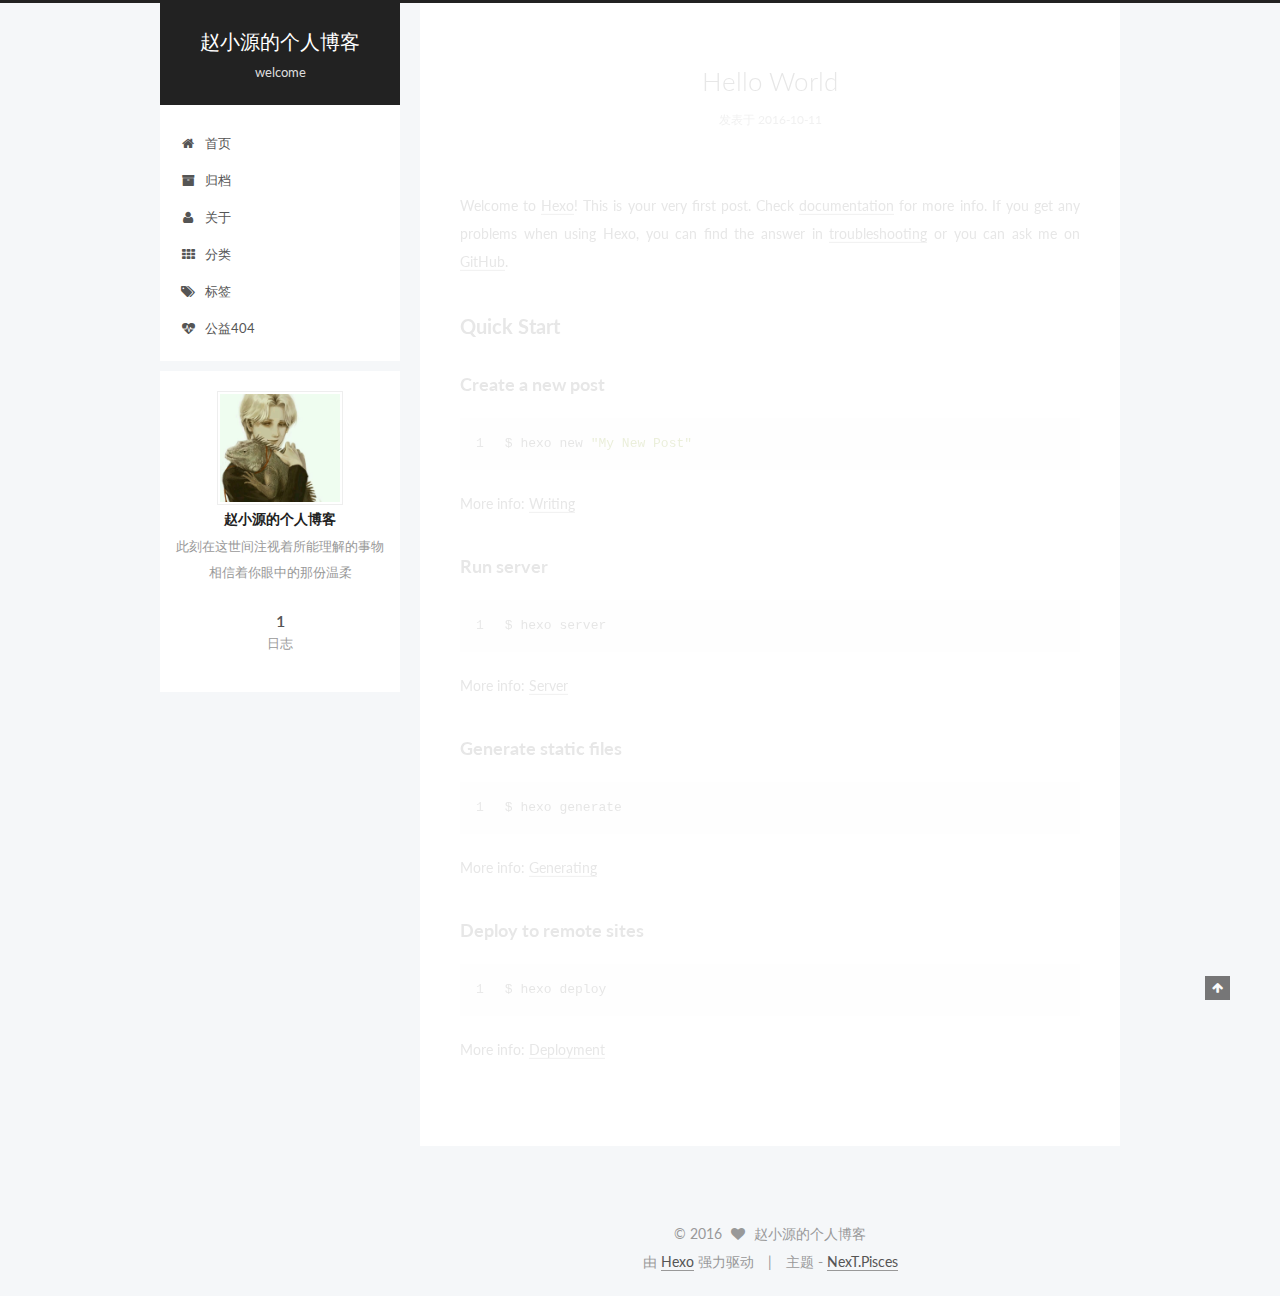
==== index.html @ 49c82059 "Site updated: 2016-10-12 15:43:32" ====
<!doctype html>



  


<html class="theme-next pisces use-motion">
<head>
  <meta charset="UTF-8"/>
<meta http-equiv="X-UA-Compatible" content="IE=edge,chrome=1" />
<meta name="viewport" content="width=device-width, initial-scale=1, maximum-scale=1"/>



<meta http-equiv="Cache-Control" content="no-transform" />
<meta http-equiv="Cache-Control" content="no-siteapp" />












  
  
  <link href="/vendors/fancybox/source/jquery.fancybox.css?v=2.1.5" rel="stylesheet" type="text/css" />




  
  
  
  

  
    
    
  

  

  

  

  

  
    
    
    <link href="//fonts.googleapis.com/css?family=Lato:300,300italic,400,400italic,700,700italic&subset=latin,latin-ext" rel="stylesheet" type="text/css">
  






<link href="/vendors/font-awesome/css/font-awesome.min.css?v=4.4.0" rel="stylesheet" type="text/css" />

<link href="/css/main.css?v=5.0.2" rel="stylesheet" type="text/css" />


  <meta name="keywords" content="Hexo, NexT" />








  <link rel="shortcut icon" type="image/x-icon" href="/favicon.ico?v=5.0.2" />






<meta name="description" content="此刻在这世间注视着所能理解的事物 相信着你眼中的那份温柔">
<meta property="og:type" content="website">
<meta property="og:title" content="赵小源的个人博客">
<meta property="og:url" content="http://yoursite.com/index.html">
<meta property="og:site_name" content="赵小源的个人博客">
<meta property="og:description" content="此刻在这世间注视着所能理解的事物 相信着你眼中的那份温柔">
<meta name="twitter:card" content="summary">
<meta name="twitter:title" content="赵小源的个人博客">
<meta name="twitter:description" content="此刻在这世间注视着所能理解的事物 相信着你眼中的那份温柔">



<script type="text/javascript" id="hexo.configuration">
  var NexT = window.NexT || {};
  var CONFIG = {
    scheme: 'Pisces',
    sidebar: {"position":"left","display":"post"},
    fancybox: true,
    motion: true,
    duoshuo: {
      userId: '0',
      author: '赵小源的个人博客'
    }
  };
</script>




  <link rel="canonical" href="http://yoursite.com/"/>


  <title> 赵小源的个人博客 </title>
</head>

<body itemscope itemtype="//schema.org/WebPage" lang="zh-Hans">

  










  
  
    
  

  <div class="container one-collumn sidebar-position-left 
   page-home 
 ">
    <div class="headband"></div>

    <header id="header" class="header" itemscope itemtype="//schema.org/WPHeader">
      <div class="header-inner"><div class="site-meta ">
  

  <div class="custom-logo-site-title">
    <a href="/"  class="brand" rel="start">
      <span class="logo-line-before"><i></i></span>
      <span class="site-title">赵小源的个人博客</span>
      <span class="logo-line-after"><i></i></span>
    </a>
  </div>
  <p class="site-subtitle">welcome</p>
</div>

<div class="site-nav-toggle">
  <button>
    <span class="btn-bar"></span>
    <span class="btn-bar"></span>
    <span class="btn-bar"></span>
  </button>
</div>

<nav class="site-nav">
  

  
    <ul id="menu" class="menu">
      
        
        <li class="menu-item menu-item-home">
          <a href="/" rel="section">
            
              <i class="menu-item-icon fa fa-fw fa-home"></i> <br />
            
            首页
          </a>
        </li>
      
        
        <li class="menu-item menu-item-archives">
          <a href="/archives" rel="section">
            
              <i class="menu-item-icon fa fa-fw fa-archive"></i> <br />
            
            归档
          </a>
        </li>
      
        
        <li class="menu-item menu-item-about">
          <a href="/about" rel="section">
            
              <i class="menu-item-icon fa fa-fw fa-user"></i> <br />
            
            关于
          </a>
        </li>
      
        
        <li class="menu-item menu-item-categories">
          <a href="/categories" rel="section">
            
              <i class="menu-item-icon fa fa-fw fa-th"></i> <br />
            
            分类
          </a>
        </li>
      
        
        <li class="menu-item menu-item-tags">
          <a href="/tags" rel="section">
            
              <i class="menu-item-icon fa fa-fw fa-tags"></i> <br />
            
            标签
          </a>
        </li>
      
        
        <li class="menu-item menu-item-commonweal">
          <a href="/404.html" rel="section">
            
              <i class="menu-item-icon fa fa-fw fa-heartbeat"></i> <br />
            
            公益404
          </a>
        </li>
      

      
    </ul>
  

  
</nav>

 </div>
    </header>

    <main id="main" class="main">
      <div class="main-inner">
        <div class="content-wrap">
          <div id="content" class="content">
            
  <section id="posts" class="posts-expand">
    
      

  
  

  
  
  

  <article class="post post-type-normal " itemscope itemtype="//schema.org/Article">

    
      <header class="post-header">

        
        
          <h1 class="post-title" itemprop="name headline">
            
            
              
                
                <a class="post-title-link" href="/2016/10/11/hello-world/" itemprop="url">
                  Hello World
                </a>
              
            
          </h1>
        

        <div class="post-meta">
          <span class="post-time">
            <span class="post-meta-item-icon">
              <i class="fa fa-calendar-o"></i>
            </span>
            <span class="post-meta-item-text">发表于</span>
            <time itemprop="dateCreated" datetime="2016-10-11T18:21:37+08:00" content="2016-10-11">
              2016-10-11
            </time>
          </span>

          

          
            
          

          

          
          

          
        </div>
      </header>
    


    <div class="post-body" itemprop="articleBody">

      
      

      
        
          
            <p>Welcome to <a href="https://hexo.io/" target="_blank" rel="external">Hexo</a>! This is your very first post. Check <a href="https://hexo.io/docs/" target="_blank" rel="external">documentation</a> for more info. If you get any problems when using Hexo, you can find the answer in <a href="https://hexo.io/docs/troubleshooting.html" target="_blank" rel="external">troubleshooting</a> or you can ask me on <a href="https://github.com/hexojs/hexo/issues" target="_blank" rel="external">GitHub</a>.</p>
<h2 id="Quick-Start"><a href="#Quick-Start" class="headerlink" title="Quick Start"></a>Quick Start</h2><h3 id="Create-a-new-post"><a href="#Create-a-new-post" class="headerlink" title="Create a new post"></a>Create a new post</h3><figure class="highlight bash"><table><tr><td class="gutter"><pre><div class="line">1</div></pre></td><td class="code"><pre><div class="line">$ hexo new <span class="string">"My New Post"</span></div></pre></td></tr></table></figure>
<p>More info: <a href="https://hexo.io/docs/writing.html" target="_blank" rel="external">Writing</a></p>
<h3 id="Run-server"><a href="#Run-server" class="headerlink" title="Run server"></a>Run server</h3><figure class="highlight bash"><table><tr><td class="gutter"><pre><div class="line">1</div></pre></td><td class="code"><pre><div class="line">$ hexo server</div></pre></td></tr></table></figure>
<p>More info: <a href="https://hexo.io/docs/server.html" target="_blank" rel="external">Server</a></p>
<h3 id="Generate-static-files"><a href="#Generate-static-files" class="headerlink" title="Generate static files"></a>Generate static files</h3><figure class="highlight bash"><table><tr><td class="gutter"><pre><div class="line">1</div></pre></td><td class="code"><pre><div class="line">$ hexo generate</div></pre></td></tr></table></figure>
<p>More info: <a href="https://hexo.io/docs/generating.html" target="_blank" rel="external">Generating</a></p>
<h3 id="Deploy-to-remote-sites"><a href="#Deploy-to-remote-sites" class="headerlink" title="Deploy to remote sites"></a>Deploy to remote sites</h3><figure class="highlight bash"><table><tr><td class="gutter"><pre><div class="line">1</div></pre></td><td class="code"><pre><div class="line">$ hexo deploy</div></pre></td></tr></table></figure>
<p>More info: <a href="https://hexo.io/docs/deployment.html" target="_blank" rel="external">Deployment</a></p>

          
        
      
    </div>

    <div>
      
    </div>

    <div>
      
    </div>

    <footer class="post-footer">
      

      

      
      
        <div class="post-eof"></div>
      
    </footer>
  </article>


    
  </section>

  


          </div>
          


          

        </div>
        
          
  
  <div class="sidebar-toggle">
    <div class="sidebar-toggle-line-wrap">
      <span class="sidebar-toggle-line sidebar-toggle-line-first"></span>
      <span class="sidebar-toggle-line sidebar-toggle-line-middle"></span>
      <span class="sidebar-toggle-line sidebar-toggle-line-last"></span>
    </div>
  </div>

  <aside id="sidebar" class="sidebar">
    <div class="sidebar-inner">

      

      

      <section class="site-overview sidebar-panel  sidebar-panel-active ">
        <div class="site-author motion-element" itemprop="author" itemscope itemtype="//schema.org/Person">
          <img class="site-author-image" itemprop="image"
               src="/images/avatar.png"
               alt="赵小源的个人博客" />
          <p class="site-author-name" itemprop="name">赵小源的个人博客</p>
          <p class="site-description motion-element" itemprop="description">此刻在这世间注视着所能理解的事物 相信着你眼中的那份温柔</p>
        </div>
        <nav class="site-state motion-element">
          <div class="site-state-item site-state-posts">
            <a href="/archives">
              <span class="site-state-item-count">1</span>
              <span class="site-state-item-name">日志</span>
            </a>
          </div>

          

          

        </nav>

        

        <div class="links-of-author motion-element">
          
        </div>

        
        

        
        

      </section>

      

    </div>
  </aside>


        
      </div>
    </main>

    <footer id="footer" class="footer">
      <div class="footer-inner">
        <div class="copyright" >
  
  &copy; 
  <span itemprop="copyrightYear">2016</span>
  <span class="with-love">
    <i class="fa fa-heart"></i>
  </span>
  <span class="author" itemprop="copyrightHolder">赵小源的个人博客</span>
</div>

<div class="powered-by">
  由 <a class="theme-link" href="https://hexo.io">Hexo</a> 强力驱动
</div>

<div class="theme-info">
  主题 -
  <a class="theme-link" href="https://github.com/iissnan/hexo-theme-next">
    NexT.Pisces
  </a>
</div>

        

        
      </div>
    </footer>

    <div class="back-to-top">
      <i class="fa fa-arrow-up"></i>
    </div>
  </div>

  

<script type="text/javascript">
  if (Object.prototype.toString.call(window.Promise) !== '[object Function]') {
    window.Promise = null;
  }
</script>









  



  
  <script type="text/javascript" src="/vendors/jquery/index.js?v=2.1.3"></script>

  
  <script type="text/javascript" src="/vendors/fastclick/lib/fastclick.min.js?v=1.0.6"></script>

  
  <script type="text/javascript" src="/vendors/jquery_lazyload/jquery.lazyload.js?v=1.9.7"></script>

  
  <script type="text/javascript" src="/vendors/velocity/velocity.min.js?v=1.2.1"></script>

  
  <script type="text/javascript" src="/vendors/velocity/velocity.ui.min.js?v=1.2.1"></script>

  
  <script type="text/javascript" src="/vendors/fancybox/source/jquery.fancybox.pack.js?v=2.1.5"></script>


  


  <script type="text/javascript" src="/js/src/utils.js?v=5.0.2"></script>

  <script type="text/javascript" src="/js/src/motion.js?v=5.0.2"></script>



  
  


  <script type="text/javascript" src="/js/src/affix.js?v=5.0.2"></script>

  <script type="text/javascript" src="/js/src/schemes/pisces.js?v=5.0.2"></script>



  

  


  <script type="text/javascript" src="/js/src/bootstrap.js?v=5.0.2"></script>



  



  




  
  

  

  

  

</body>
</html>
---- css/main.css ----
/* normalize.css v3.0.2 | MIT License | git.io/normalize */
html {
  font-family: sans-serif; /* 1 */
  -ms-text-size-adjust: 100%; /* 2 */
  -webkit-text-size-adjust: 100%; /* 2 */
}
body {
  margin: 0;
}
article,
aside,
details,
figcaption,
figure,
footer,
header,
hgroup,
main,
menu,
nav,
section,
summary {
  display: block;
}
audio,
canvas,
progress,
video {
  display: inline-block; /* 1 */
  vertical-align: baseline; /* 2 */
}
audio:not([controls]) {
  display: none;
  height: 0;
}
[hidden],
template {
  display: none;
}
a {
  background-color: transparent;
}
a:active,
a:hover {
  outline: 0;
}
abbr[title] {
  border-bottom: 1px dotted;
}
b,
strong {
  font-weight: bold;
}
dfn {
  font-style: italic;
}
h1 {
  font-size: 2em;
  margin: 0.67em 0;
}
mark {
  background: #ff0;
  color: #000;
}
small {
  font-size: 80%;
}
sub,
sup {
  font-size: 75%;
  line-height: 0;
  position: relative;
  vertical-align: baseline;
}
sup {
  top: -0.5em;
}
sub {
  bottom: -0.25em;
}
img {
  border: 0;
}
svg:not(:root) {
  overflow: hidden;
}
figure {
  margin: 1em 40px;
}
hr {
  -moz-box-sizing: content-box;
  box-sizing: content-box;
  height: 0;
}
pre {
  overflow: auto;
}
code,
kbd,
pre,
samp {
  font-family: monospace, monospace;
  font-size: 1em;
}
button,
input,
optgroup,
select,
textarea {
  color: inherit; /* 1 */
  font: inherit; /* 2 */
  margin: 0; /* 3 */
}
button {
  overflow: visible;
}
button,
select {
  text-transform: none;
}
button,
html input[type="button"],
input[type="reset"],
input[type="submit"] {
  -webkit-appearance: button; /* 2 */
  cursor: pointer; /* 3 */
}
button[disabled],
html input[disabled] {
  cursor: default;
}
button::-moz-focus-inner,
input::-moz-focus-inner {
  border: 0;
  padding: 0;
}
input {
  line-height: normal;
}
input[type="checkbox"],
input[type="radio"] {
  box-sizing: border-box; /* 1 */
  padding: 0; /* 2 */
}
input[type="number"]::-webkit-inner-spin-button,
input[type="number"]::-webkit-outer-spin-button {
  height: auto;
}
input[type="search"] {
  -webkit-appearance: textfield; /* 1 */
  -moz-box-sizing: content-box;
  -webkit-box-sizing: content-box; /* 2 */
  box-sizing: content-box;
}
input[type="search"]::-webkit-search-cancel-button,
input[type="search"]::-webkit-search-decoration {
  -webkit-appearance: none;
}
fieldset {
  border: 1px solid #c0c0c0;
  margin: 0 2px;
  padding: 0.35em 0.625em 0.75em;
}
legend {
  border: 0; /* 1 */
  padding: 0; /* 2 */
}
textarea {
  overflow: auto;
}
optgroup {
  font-weight: bold;
}
table {
  border-collapse: collapse;
  border-spacing: 0;
}
td,
th {
  padding: 0;
}
::selection {
  background: #262a30;
  color: #fff;
}
body {
  position: relative;
  font-family: 'Lato', "PingFang SC", "Microsoft YaHei", sans-serif;
  font-size: 14px;
  line-height: 2;
  color: #555;
  background: #fff;
}
@media (max-width: 767px) {
  body {
    padding-right: 0 !important;
  }
}
@media (min-width: 768px) and (max-width: 991px) {
  body {
    padding-right: 0 !important;
  }
}
@media (min-width: 1600px) {
  body {
    font-size: 16px;
  }
}
h1,
h2,
h3,
h4,
h5,
h6 {
  margin: 0;
  padding: 0;
  font-weight: bold;
  line-height: 1.5;
  font-family: 'Lato', "PingFang SC", "Microsoft YaHei", sans-serif;
}
h2,
h3,
h4,
h5,
h6 {
  margin: 20px 0 15px;
}
h1 {
  font-size: 22px;
}
@media (max-width: 767px) {
  h1 {
    font-size: 18px;
  }
}
h2 {
  font-size: 20px;
}
@media (max-width: 767px) {
  h2 {
    font-size: 16px;
  }
}
h3 {
  font-size: 18px;
}
@media (max-width: 767px) {
  h3 {
    font-size: 14px;
  }
}
h4 {
  font-size: 16px;
}
@media (max-width: 767px) {
  h4 {
    font-size: 12px;
  }
}
h5 {
  font-size: 14px;
}
@media (max-width: 767px) {
  h5 {
    font-size: 10px;
  }
}
h6 {
  font-size: 12px;
}
@media (max-width: 767px) {
  h6 {
    font-size: 8px;
  }
}
p {
  margin: 0 0 25px 0;
}
a {
  color: #555;
  text-decoration: none;
  border-bottom: 1px solid #999;
  word-wrap: break-word;
}
a:hover {
  color: #222;
  border-bottom-color: #222;
}
ul {
  list-style: none;
}
blockquote {
  margin: 0;
  padding: 0;
}
img {
  display: block;
  margin: auto;
  max-width: 100%;
  height: auto;
}
hr {
  margin: 40px 0;
  height: 3px;
  border: none;
  background-color: #ddd;
  background-image: repeating-linear-gradient(-45deg, #fff, #fff 4px, transparent 4px, transparent 8px);
}
blockquote {
  padding: 0 15px;
  color: #666;
  border-left: 4px solid #ddd;
}
blockquote cite::before {
  content: "-";
  padding: 0 5px;
}
dt {
  font-weight: 700;
}
dd {
  margin: 0;
  padding: 0;
}
.text-left {
  text-align: left;
}
.text-center {
  text-align: center;
}
.text-right {
  text-align: right;
}
.text-justify {
  text-align: justify;
}
.text-nowrap {
  white-space: nowrap;
}
.text-lowercase {
  text-transform: lowercase;
}
.text-uppercase {
  text-transform: uppercase;
}
.text-capitalize {
  text-transform: capitalize;
}
.center-block {
  display: block;
  margin-left: auto;
  margin-right: auto;
}
.clearfix:before,
.clearfix:after {
  content: " ";
  display: table;
}
.clearfix:after {
  clear: both;
}
.pullquote {
  width: 45%;
}
.pullquote.left {
  float: left;
  margin-left: 5px;
  margin-right: 10px;
}
.pullquote.right {
  float: right;
  margin-left: 10px;
  margin-right: 5px;
}
.affix.affix.affix {
  position: fixed;
}
.translation {
  margin-top: -20px;
  font-size: 14px;
  color: #999;
}
.scrollbar-measure {
  width: 100px;
  height: 100px;
  overflow: scroll;
  position: absolute;
  top: -9999px;
}
.use-motion .motion-element {
  opacity: 0;
}
#local-search-input {
  padding: 3px;
  border: none;
  text-indent: 14px;
  border-radius: 0;
  width: 140px;
  outline: none;
  border-bottom: 1px solid #999;
  background: inherit;
  opacity: 0.5;
}
#local-search-input:focus {
  opacity: 1;
}
.search-icon {
  position: absolute;
  top: 9px;
}
table {
  margin: 20px 0;
  width: 100%;
  border-collapse: collapse;
  border-spacing: 0;
  border: 1px solid #ddd;
  font-size: 14px;
  table-layout: fixed;
  word-wrap: break-all;
}
table>tbody>tr:nth-of-type(odd) {
  background-color: #f9f9f9;
}
table>tbody>tr:hover {
  background-color: #f5f5f5;
}
caption,
th,
td {
  padding: 8px;
  text-align: left;
  vertical-align: middle;
  font-weight: normal;
}
th,
td {
  border-bottom: 3px solid #ddd;
  border-right: 1px solid #eee;
}
th {
  padding-bottom: 10px;
  font-weight: 700;
}
td {
  border-bottom-width: 1px;
}
html,
body {
  height: 100%;
}
.container {
  position: relative;
  min-height: 100%;
}
.header-inner {
  margin: 0 auto;
  padding: 100px 0 70px;
  width: 700px;
}
@media (min-width: 1600px) {
  .container .header-inner {
    width: 900px;
  }
}
.main {
  padding-bottom: 150px;
}
.main-inner {
  margin: 0 auto;
  width: 700px;
}
@media (min-width: 1600px) {
  .container .main-inner {
    width: 900px;
  }
}
.footer {
  position: absolute;
  left: 0;
  bottom: 0;
  width: 100%;
  min-height: 50px;
}
.footer-inner {
  box-sizing: border-box;
  margin: 20px auto;
  width: 700px;
}
@media (min-width: 1600px) {
  .container .footer-inner {
    width: 900px;
  }
}
pre,
.highlight {
  overflow: auto;
  margin: 20px 0;
  padding: 15px;
  font-size: 13px;
  color: #4d4d4c;
  background: #f7f7f7;
  line-height: 1.6;
}
pre,
code {
  font-family: consolas, Menlo, "PingFang SC", "Microsoft YaHei", monospace;
}
code {
  padding: 2px 4px;
  word-wrap: break-all;
  color: #4d4d4c;
  background: #f7f7f7;
  border-radius: 3px;
  font-size: 13px;
}
pre code {
  padding: 0;
  color: #4d4d4c;
  background: none;
  text-shadow: none;
}
.highlight pre {
  border: none;
  margin: 0;
  padding: 1px;
}
.highlight table {
  margin: 0;
  width: auto;
  border: none;
}
.highlight td {
  border: none;
  padding: 0;
}
.highlight figcaption {
  font-size: 1em;
  color: #4d4d4c;
  line-height: 1em;
  margin-bottom: 1em;
}
.highlight figcaption:before,
.highlight figcaption:after {
  content: " ";
  display: table;
}
.highlight figcaption:after {
  clear: both;
}
.highlight figcaption a {
  float: right;
  color: #4d4d4c;
}
.highlight figcaption a:hover {
  border-bottom-color: #4d4d4c;
}
.highlight .gutter pre {
  color: #666;
  text-align: right;
  padding-right: 20px;
}
.highlight .line {
  height: 20px;
}
.gist table {
  width: auto;
}
.gist table td {
  border: none;
}
pre .deletion {
  background: #fdd;
}
pre .addition {
  background: #dfd;
}
pre .meta {
  color: #8959a8;
}
pre .comment {
  color: #8e908c;
}
pre .variable,
pre .attribute,
pre .tag,
pre .regexp,
pre .ruby .constant,
pre .xml .tag .title,
pre .xml .pi,
pre .xml .doctype,
pre .html .doctype,
pre .css .id,
pre .css .class,
pre .css .pseudo {
  color: #c82829;
}
pre .number,
pre .preprocessor,
pre .built_in,
pre .literal,
pre .params,
pre .constant,
pre .command {
  color: #f5871f;
}
pre .ruby .class .title,
pre .css .rules .attribute,
pre .string,
pre .value,
pre .inheritance,
pre .header,
pre .ruby .symbol,
pre .xml .cdata,
pre .special,
pre .number,
pre .formula {
  color: #718c00;
}
pre .title,
pre .css .hexcolor {
  color: #3e999f;
}
pre .function,
pre .python .decorator,
pre .python .title,
pre .ruby .function .title,
pre .ruby .title .keyword,
pre .perl .sub,
pre .javascript .title,
pre .coffeescript .title {
  color: #4271ae;
}
pre .keyword,
pre .javascript .function {
  color: #8959a8;
}
.full-image.full-image.full-image {
  border: none;
  max-width: 100%;
  width: auto;
  margin: 20px auto;
}
@media (min-width: 992px) {
  .full-image.full-image.full-image {
    max-width: none;
    width: 126%;
    margin: 0 -13%;
  }
}
.blockquote-center,
.page-home .post-type-quote blockquote,
.page-post-detail .post-type-quote blockquote {
  position: relative;
  margin: 40px 0;
  padding: 0;
  border-left: none;
  text-align: center;
}
.blockquote-center::before,
.page-home .post-type-quote blockquote::before,
.page-post-detail .post-type-quote blockquote::before,
.blockquote-center::after,
.page-home .post-type-quote blockquote::after,
.page-post-detail .post-type-quote blockquote::after {
  position: absolute;
  content: ' ';
  display: block;
  width: 100%;
  height: 24px;
  opacity: 0.2;
  background-repeat: no-repeat;
  background-position: 0 -6px;
  background-size: 22px 22px;
}
.blockquote-center::before,
.page-home .post-type-quote blockquote::before,
.page-post-detail .post-type-quote blockquote::before {
  top: -20px;
  background-image: url("../images/quote-l.svg");
  border-top: 1px solid #ccc;
}
.blockquote-center::after,
.page-home .post-type-quote blockquote::after,
.page-post-detail .post-type-quote blockquote::after {
  bottom: -20px;
  background-image: url("../images/quote-r.svg");
  border-bottom: 1px solid #ccc;
  background-position: 100% 8px;
}
.blockquote-center p,
.page-home .post-type-quote blockquote p,
.page-post-detail .post-type-quote blockquote p,
.blockquote-center div,
.page-home .post-type-quote blockquote div,
.page-post-detail .post-type-quote blockquote div {
  text-align: center;
}
.post .post-body .group-picture img {
  box-sizing: border-box;
  padding: 0 3px;
  border: none;
}
.post .group-picture-row {
  overflow: hidden;
  margin-top: 6px;
}
.post .group-picture-row:first-child {
  margin-top: 0;
}
.post .group-picture-column {
  float: left;
}
.page-post-detail .post-body .group-picture-column {
  float: none;
  margin-top: 10px;
  width: auto !important;
}
.page-post-detail .post-body .group-picture-column img {
  margin: 0 auto;
}
.page-archive .group-picture-container {
  overflow: hidden;
}
.page-archive .group-picture-row {
  float: left;
}
.page-archive .group-picture-row:first-child {
  margin-top: 6px;
}
.page-archive .group-picture-column {
  max-width: 150px;
  max-height: 150px;
}
.btn {
  display: inline-block;
  padding: 0 20px;
  font-size: 14px;
  color: #fff;
  background: #222;
  border: 2px solid #555;
  text-decoration: none;
  border-radius: 0;
  transition-property: background-color;
  transition-duration: 0.2s;
  transition-timing-function: ease-in-out;
  transition-delay: 0s;
}
.btn:hover,
.post-more-link .btn:hover {
  border-color: #222;
  color: #fff;
  background: #222;
}
.btn-bar {
  display: block;
  width: 22px;
  height: 2px;
  background: #555;
  border-radius: 1px;
}
.btn-bar+.btn-bar {
  margin-top: 4px;
}
.pagination {
  margin: 120px 0 40px;
  text-align: center;
  border-top: 1px solid #eee;
}
.page-number-basic,
.pagination .prev,
.pagination .next,
.pagination .page-number,
.pagination .space {
  display: inline-block;
  position: relative;
  top: -1px;
  margin: 0 10px;
  padding: 0 10px;
  line-height: 30px;
}
@media (max-width: 767px) {
  .page-number-basic,
  .pagination .prev,
  .pagination .next,
  .pagination .page-number,
  .pagination .space {
    margin: 0 5px;
  }
}
.pagination .prev,
.pagination .next,
.pagination .page-number {
  border-bottom: 0;
  border-top: 1px solid #eee;
  transition-property: border-color;
  transition-duration: 0.2s;
  transition-timing-function: ease-in-out;
  transition-delay: 0s;
}
.pagination .prev:hover,
.pagination .next:hover,
.pagination .page-number:hover {
  border-top-color: #222;
}
.pagination .space {
  padding: 0;
  margin: 0;
}
.pagination .prev {
  margin-left: 0;
}
.pagination .next {
  margin-right: 0;
}
.pagination .page-number.current {
  color: #fff;
  background: #ccc;
  border-top-color: #ccc;
}
@media (max-width: 767px) {
  .pagination {
    border-top: none;
  }
  .pagination .prev,
  .pagination .next,
  .pagination .page-number {
    margin-bottom: 10px;
    border-top: 0;
    border-bottom: 1px solid #eee;
  }
  .pagination .prev:hover,
  .pagination .next:hover,
  .pagination .page-number:hover {
    border-bottom-color: #222;
  }
}
.comments {
  margin: 60px 20px 0;
}
.tag-cloud {
  text-align: center;
}
.tag-cloud a {
  display: inline-block;
  margin: 10px;
}
.back-to-top {
  box-sizing: border-box;
  position: fixed;
  bottom: -100px;
  right: 50px;
  z-index: 1050;
  padding: 0 6px;
  width: 25px;
  background: #222;
  font-size: 12px;
  opacity: 0.6;
  color: #fff;
  cursor: pointer;
  text-align: center;
  -webkit-transform: translateZ(0);
  transition-property: bottom;
  transition-duration: 0.2s;
  transition-timing-function: ease-in-out;
  transition-delay: 0s;
}
@media (max-width: 767px) {
  .back-to-top {
    display: none;
  }
}
@media (min-width: 768px) and (max-width: 991px) {
  .back-to-top {
    display: none;
  }
}
.back-to-top.back-to-top-on {
  bottom: 40px;
}
.header {
  background: #fff;
}
.header-inner {
  position: relative;
}
.headband {
  height: 3px;
  background: #222;
}
.site-meta {
  margin: 0;
  text-align: center;
}
@media (max-width: 767px) {
  .site-meta {
    text-align: center;
  }
}
.brand {
  position: relative;
  display: inline-block;
  padding: 0 40px;
  color: #fff;
  background: #222;
  border-bottom: none;
}
.brand:hover {
  color: #fff;
}
.logo {
  display: inline-block;
  margin-right: 5px;
  line-height: 36px;
  vertical-align: top;
}
.site-title {
  display: inline-block;
  vertical-align: top;
  line-height: 36px;
  font-size: 20px;
  font-weight: normal;
  font-family: 'Lato', "PingFang SC", "Microsoft YaHei", sans-serif;
}
.site-subtitle {
  margin-top: 10px;
  font-size: 13px;
  color: #ddd;
}
.use-motion .brand {
  opacity: 0;
}
.use-motion .logo,
.use-motion .site-title,
.use-motion .site-subtitle {
  opacity: 0;
  position: relative;
  top: -10px;
}
.site-nav-toggle {
  display: none;
  position: absolute;
  top: 10px;
  left: 10px;
}
@media (max-width: 767px) {
  .site-nav-toggle {
    display: block;
  }
}
.site-nav-toggle button {
  margin-top: 2px;
  padding: 9px 10px;
  background: transparent;
  border: none;
}
@media (max-width: 767px) {
  .site-nav {
    display: none;
    margin: 0 -10px;
    padding: 0 10px;
    clear: both;
    border-top: 1px solid #ddd;
  }
}
@media (min-width: 768px) and (max-width: 991px) {
  .site-nav {
    display: block !important;
  }
}
@media (min-width: 992px) {
  .site-nav {
    display: block !important;
  }
}
.menu {
  margin-top: 20px;
  padding-left: 0;
  text-align: center;
}
.menu .menu-item {
  display: inline-block;
  margin: 0 10px;
}
@media screen and (max-width: 767px) {
  .menu .menu-item {
    margin-top: 10px;
  }
}
.menu .menu-item a {
  display: block;
  font-size: 13px;
  text-transform: capitalize;
  line-height: inherit;
  border-bottom: 1px solid transparent;
  transition-property: border-color;
  transition-duration: 0.2s;
  transition-timing-function: ease-in-out;
  transition-delay: 0s;
}
.menu .menu-item a:hover,
.menu-item-active a {
  border-bottom-color: #222;
}
.menu .menu-item .fa {
  margin-right: 5px;
}
.use-motion .menu-item {
  opacity: 0;
}
.post-body {
  font-family: 'Lato', "PingFang SC", "Microsoft YaHei", sans-serif;
}
@media (max-width: 767px) {
  .post-body {
    word-break: break-word;
  }
}
.post-body .fancybox img {
  display: block !important;
  margin: 0 auto;
  cursor: pointer;
  cursor: zoom-in;
  cursor: -webkit-zoom-in;
}
.post-body .image-caption,
.post-body .figure .caption {
  margin: 10px auto 15px;
  text-align: center;
  font-size: 14px;
  color: #999;
  font-weight: bold;
  line-height: 1;
}
.post-sticky-flag {
  display: inline-block;
  font-size: 16px;
  -ms-transform: rotate(30deg);
  -webkit-transform: rotate(30deg);
  -moz-transform: rotate(30deg);
  -ms-transform: rotate(30deg);
  -o-transform: rotate(30deg);
  transform: rotate(30deg);
}
.posts-expand {
  padding-top: 40px;
}
@media (max-width: 767px) {
  .posts-expand {
    margin: 0 20px;
  }
  .post-body pre,
  .post-body .highlight {
    padding: 10px;
  }
  .post-body pre .gutter pre,
  .post-body .highlight .gutter pre {
    padding-right: 10px;
  }
}
@media (min-width: 992px) {
  .posts-expand .post-body {
    text-align: justify;
  }
}
.posts-expand .post-body h2,
.posts-expand .post-body h3,
.posts-expand .post-body h4,
.posts-expand .post-body h5,
.posts-expand .post-body h6 {
  padding-top: 10px;
}
.posts-expand .post-body h2 .header-anchor,
.posts-expand .post-body h3 .header-anchor,
.posts-expand .post-body h4 .header-anchor,
.posts-expand .post-body h5 .header-anchor,
.posts-expand .post-body h6 .header-anchor {
  float: right;
  margin-left: 10px;
  color: #ccc;
  border-bottom-style: none;
  visibility: hidden;
}
.posts-expand .post-body h2 .header-anchor:hover,
.posts-expand .post-body h3 .header-anchor:hover,
.posts-expand .post-body h4 .header-anchor:hover,
.posts-expand .post-body h5 .header-anchor:hover,
.posts-expand .post-body h6 .header-anchor:hover {
  color: inherit;
}
.posts-expand .post-body h2:hover .header-anchor,
.posts-expand .post-body h3:hover .header-anchor,
.posts-expand .post-body h4:hover .header-anchor,
.posts-expand .post-body h5:hover .header-anchor,
.posts-expand .post-body h6:hover .header-anchor {
  visibility: visible;
}
.posts-expand .post-body ul li {
  list-style: circle;
}
.posts-expand .post-body img {
  box-sizing: border-box;
  margin: auto;
  padding: 3px;
  border: 1px solid #ddd;
}
.posts-expand .fancybox img {
  margin: 0 auto;
}
@media (max-width: 767px) {
  .posts-collapse {
    margin: 0 20px;
  }
  .posts-collapse .post-title,
  .posts-collapse .post-meta {
    display: block;
    width: auto;
    text-align: left;
  }
}
.posts-collapse {
  position: relative;
  z-index: 1010;
  margin-left: 55px;
}
.posts-collapse::after {
  content: " ";
  position: absolute;
  top: 20px;
  left: 0;
  margin-left: -2px;
  width: 4px;
  height: 100%;
  background: #f5f5f5;
  z-index: -1;
}
@media (max-width: 767px) {
  .posts-collapse {
    margin: 0 20px;
  }
}
.posts-collapse .collection-title {
  position: relative;
  margin: 60px 0;
}
.posts-collapse .collection-title h2 {
  margin-left: 20px;
}
.posts-collapse .collection-title small {
  color: #bbb;
}
.posts-collapse .collection-title::before {
  content: " ";
  position: absolute;
  left: 0;
  top: 50%;
  margin-left: -4px;
  margin-top: -4px;
  width: 8px;
  height: 8px;
  background: #bbb;
  border-radius: 50%;
}
.posts-collapse .post {
  margin: 30px 0;
}
.posts-collapse .post-header {
  position: relative;
  transition-duration: 0.2s;
  transition-timing-function: ease-in-out;
  transition-delay: 0s;
  transition-property: border;
  border-bottom: 1px dashed #ccc;
}
.posts-collapse .post-header::before {
  content: " ";
  position: absolute;
  left: 0;
  top: 12px;
  width: 6px;
  height: 6px;
  margin-left: -4px;
  background: #bbb;
  border-radius: 50%;
  border: 1px solid #fff;
  transition-duration: 0.2s;
  transition-timing-function: ease-in-out;
  transition-delay: 0s;
  transition-property: background;
}
.posts-collapse .post-header:hover {
  border-bottom-color: #666;
}
.posts-collapse .post-header:hover::before {
  background: #222;
}
.posts-collapse .post-meta {
  position: absolute;
  font-size: 12px;
  left: 20px;
  top: 5px;
}
.posts-collapse .post-comments-count {
  display: none;
}
.posts-collapse .post-title {
  margin-left: 60px;
  font-size: 16px;
  font-weight: normal;
  line-height: inherit;
}
.posts-collapse .post-title::after {
  margin-left: 3px;
  opacity: 0.6;
}
.posts-collapse .post-title a {
  color: #666;
  border-bottom: none;
}
.page-home .post-type-quote .post-header,
.page-post-detail .post-type-quote .post-header,
.page-home .post-type-quote .post-tags,
.page-post-detail .post-type-quote .post-tags {
  display: none;
}
.posts-expand .post-title {
  font-size: 26px;
  text-align: center;
  word-break: break-word;
  font-weight: 300;
}
@media (max-width: 767px) {
  .posts-expand .post-title {
    font-size: 22px;
  }
}
.posts-expand .post-title-link {
  display: inline-block;
  position: relative;
  color: #555;
  border-bottom: none;
  line-height: 1.2;
  vertical-align: top;
}
.posts-expand .post-title-link::before {
  content: "";
  position: absolute;
  width: 100%;
  height: 2px;
  bottom: 0;
  left: 0;
  background-color: #000;
  visibility: hidden;
  -webkit-transform: scaleX(0);
  -moz-transform: scaleX(0);
  -ms-transform: scaleX(0);
  -o-transform: scaleX(0);
  transform: scaleX(0);
  transition-duration: 0.2s;
  transition-timing-function: ease-in-out;
  transition-delay: 0s;
}
.posts-expand .post-title-link:hover::before {
  visibility: visible;
  -webkit-transform: scaleX(1);
  -moz-transform: scaleX(1);
  -ms-transform: scaleX(1);
  -o-transform: scaleX(1);
  transform: scaleX(1);
}
.posts-expand .post-title-link .fa {
  font-size: 16px;
}
.posts-expand .post-meta {
  margin: 3px 0 60px 0;
  color: #999;
  font-family: 'Lato', "PingFang SC", "Microsoft YaHei", sans-serif;
  font-size: 12px;
  text-align: center;
}
.posts-expand .post-meta .post-category-list {
  display: inline-block;
  margin: 0;
  padding: 3px;
}
.posts-expand .post-meta .post-category-list-link {
  color: #999;
}
.post-meta-item-icon {
  display: none;
  margin-right: 3px;
}
@media (min-width: 768px) and (max-width: 991px) {
  .post-meta-item-icon {
    display: inline-block;
  }
}
@media (max-width: 767px) {
  .post-meta-item-icon {
    display: inline-block;
  }
}
@media (min-width: 768px) and (max-width: 991px) {
  .post-meta-item-text {
    display: none;
  }
}
@media (max-width: 767px) {
  .post-meta-item-text {
    display: none;
  }
}
@media (max-width: 767px) {
  .posts-expand .post-comments-count {
    display: none;
  }
}
.post-more-link {
  margin-top: 50px;
}
.post-more-link .btn {
  color: #555;
  font-size: 14px;
  background: #fff;
  border-radius: 2px;
  line-height: 2;
}
.posts-expand .post-tags {
  margin-top: 40px;
  text-align: center;
}
.posts-expand .post-tags a {
  display: inline-block;
  margin-right: 10px;
  font-size: 13px;
}
.post-nav {
  overflow: hidden;
  margin-top: 60px;
  padding: 10px;
  white-space: nowrap;
  border-top: 1px solid #eee;
}
.post-nav-item {
  display: inline-block;
  width: 50%;
  white-space: normal;
}
.post-nav-item a {
  position: relative;
  display: inline-block;
  line-height: 25px;
  font-size: 14px;
  color: #555;
  border-bottom: none;
}
.post-nav-item a:hover {
  color: #222;
  border-bottom: none;
}
.post-nav-item a:active {
  top: 2px;
}
.post-nav-item a i {
  font-size: 12px;
}
.post-nav-prev {
  text-align: right;
}
.posts-expand .post-eof {
  display: block;
  margin: 80px auto 60px;
  width: 8%;
  height: 1px;
  background: #ccc;
  text-align: center;
}
.post:last-child .post-eof.post-eof.post-eof {
  display: none;
}
.post-gallery {
  display: table;
  table-layout: fixed;
  width: 100%;
  border-collapse: separate;
}
.post-gallery-row {
  display: table-row;
}
.post-gallery .post-gallery-img {
  display: table-cell;
  text-align: center;
  vertical-align: middle;
  border: none;
}
.post-gallery .post-gallery-img img {
  max-width: 100%;
  max-height: 100%;
  border: none;
}
.fancybox-close,
.fancybox-close:hover {
  border: none;
}
.sidebar {
  position: fixed;
  right: 0;
  top: 0;
  bottom: 0;
  width: 0;
  z-index: 1040;
  box-shadow: inset 0 2px 6px #000;
  background: #222;
  -webkit-transform: translateZ(0);
}
.sidebar a {
  color: #999;
  border-bottom-color: #555;
}
.sidebar a:hover {
  color: #eee;
}
@media (min-width: 768px) and (max-width: 991px) {
  .sidebar {
    display: none !important;
  }
}
@media (max-width: 767px) {
  .sidebar {
    display: none !important;
  }
}
.sidebar-inner {
  position: relative;
  padding: 20px 10px;
  color: #999;
  text-align: center;
}
.sidebar-toggle {
  position: fixed;
  right: 50px;
  bottom: 45px;
  width: 15px;
  height: 15px;
  padding: 5px;
  background: #222;
  line-height: 0;
  z-index: 1050;
  cursor: pointer;
  -webkit-transform: translateZ(0);
}
@media (min-width: 768px) and (max-width: 991px) {
  .sidebar-toggle {
    display: none;
  }
}
@media (max-width: 767px) {
  .sidebar-toggle {
    display: none;
  }
}
.sidebar-toggle-line {
  position: relative;
  display: inline-block;
  vertical-align: top;
  height: 2px;
  width: 100%;
  background: #fff;
  margin-top: 3px;
}
.sidebar-toggle-line:first-child {
  margin-top: 0;
}
.site-author-image {
  display: block;
  margin: 0 auto;
  padding: 2px;
  max-width: 120px;
  height: auto;
  border: 1px solid #eee;
}
.site-author-name {
  margin: 0;
  text-align: center;
  color: #222;
  font-weight: 600;
}
.site-description {
  margin-top: 0;
  text-align: center;
  font-size: 13px;
  color: #999;
}
.site-state {
  overflow: hidden;
  line-height: 1.4;
  white-space: nowrap;
  text-align: center;
}
.site-state-item {
  display: inline-block;
  padding: 0 15px;
  border-left: 1px solid #eee;
}
.site-state-item:first-child {
  border-left: none;
}
.site-state-item a {
  border-bottom: none;
}
.site-state-item-count {
  display: block;
  text-align: center;
  color: inherit;
  font-weight: 600;
  font-size: 16px;
}
.site-state-item-name {
  font-size: 13px;
  color: #999;
}
.feed-link {
  margin-top: 20px;
}
.feed-link a {
  display: inline-block;
  padding: 0 15px;
  color: #fc6423;
  border: 1px solid #fc6423;
  border-radius: 4px;
}
.feed-link a i {
  color: #fc6423;
  font-size: 14px;
}
.feed-link a:hover {
  color: #fff;
  background: #fc6423;
}
.feed-link a:hover i {
  color: #fff;
}
.links-of-author {
  margin-top: 20px;
}
.links-of-author a {
  display: inline-block;
  vertical-align: middle;
  margin-right: 10px;
  margin-bottom: 10px;
  border-bottom-color: #555;
  font-size: 13px;
}
.links-of-author a:before {
  display: inline-block;
  vertical-align: middle;
  margin-right: 3px;
  content: " ";
  width: 4px;
  height: 4px;
  border-radius: 50%;
  background: #86788a;
}
.links-of-blogroll {
  font-size: 13px;
}
.links-of-blogroll-title {
  margin-top: 20px;
  font-size: 14px;
  font-weight: 600;
}
.links-of-blogroll-list {
  margin: 0;
  padding: 0;
}
.links-of-blogroll-item {
  padding: 2px 10px;
}
.sidebar-nav {
  margin: 0 0 20px;
  padding-left: 0;
}
.sidebar-nav li {
  display: inline-block;
  cursor: pointer;
  border-bottom: 1px solid transparent;
  font-size: 14px;
  color: #555;
}
.sidebar-nav li:hover {
  color: #fc6423;
}
.page-post-detail .sidebar-nav-toc {
  padding: 0 5px;
}
.page-post-detail .sidebar-nav-overview {
  margin-left: 10px;
}
.sidebar-nav .sidebar-nav-active {
  color: #fc6423;
  border-bottom-color: #fc6423;
}
.sidebar-nav .sidebar-nav-active:hover {
  color: #fc6423;
}
.sidebar-panel {
  display: none;
}
.sidebar-panel-active {
  display: block;
}
.post-toc-empty {
  font-size: 14px;
  color: #666;
}
.post-toc-wrap {
  overflow: hidden;
}
.post-toc {
  overflow: auto;
}
.post-toc ol {
  margin: 0;
  padding: 0 2px 5px 10px;
  text-align: left;
  list-style: none;
  font-size: 14px;
}
.post-toc ol > ol {
  padding-left: 0;
}
.post-toc ol a {
  transition-duration: 0.2s;
  transition-timing-function: ease-in-out;
  transition-delay: 0s;
  transition-property: all;
  color: #666;
  border-bottom-color: #ccc;
}
.post-toc ol a:hover {
  color: #000;
  border-bottom-color: #000;
}
.post-toc .nav-item {
  overflow: hidden;
  text-overflow: ellipsis;
  white-space: nowrap;
  line-height: 1.8;
}
.post-toc .nav .nav-child {
  display: none;
}
.post-toc .nav .active > .nav-child {
  display: block;
}
.post-toc .nav .active-current > .nav-child {
  display: block;
}
.post-toc .nav .active-current > .nav-child > .nav-item {
  display: block;
}
.post-toc .nav .active > a {
  color: #fc6423;
  border-bottom-color: #fc6423;
}
.post-toc .nav .active-current > a {
  color: #fc6423;
}
.post-toc .nav .active-current > a:hover {
  color: #fc6423;
}
.footer {
  font-size: 14px;
  color: #999;
}
.footer img {
  border: none;
}
.footer-inner {
  text-align: center;
}
.with-love {
  display: inline-block;
  margin: 0 5px;
}
.powered-by,
.theme-info {
  display: inline-block;
}
.powered-by {
  margin-right: 10px;
}
.powered-by::after {
  content: "|";
  padding-left: 10px;
}
.cc-license {
  margin-top: 10px;
  text-align: center;
}
.cc-license .cc-opacity {
  opacity: 0.7;
  border-bottom: none;
}
.cc-license .cc-opacity:hover {
  opacity: 0.9;
}
.cc-license img {
  display: inline-block;
}
.theme-next #ds-thread #ds-reset {
  color: #555;
}
.theme-next #ds-thread #ds-reset .ds-replybox {
  margin-bottom: 30px;
}
.theme-next #ds-thread #ds-reset .ds-replybox .ds-avatar,
.theme-next #ds-reset .ds-avatar img {
  box-shadow: none;
}
.theme-next #ds-thread #ds-reset .ds-textarea-wrapper {
  border-color: #c7d4e1;
  background: none;
  border-top-right-radius: 3px;
  border-top-left-radius: 3px;
}
.theme-next #ds-thread #ds-reset .ds-textarea-wrapper textarea {
  height: 60px;
}
.theme-next #ds-reset .ds-rounded-top {
  border-radius: 0;
}
.theme-next #ds-thread #ds-reset .ds-post-toolbar {
  box-sizing: border-box;
  border: 1px solid #c7d4e1;
  background: #f6f8fa;
}
.theme-next #ds-thread #ds-reset .ds-post-options {
  height: 40px;
  border: none;
  background: none;
}
.theme-next #ds-thread #ds-reset .ds-toolbar-buttons {
  top: 11px;
}
.theme-next #ds-thread #ds-reset .ds-sync {
  top: 5px;
}
.theme-next #ds-thread #ds-reset .ds-post-button {
  top: 4px;
  right: 5px;
  width: 90px;
  height: 30px;
  border: 1px solid #c5ced7;
  border-radius: 3px;
  background-image: linear-gradient(#fbfbfc, #f5f7f9);
  color: #60676d;
}
.theme-next #ds-thread #ds-reset .ds-post-button:hover {
  background-position: 0 -30px;
  color: #60676d;
}
.theme-next #ds-thread #ds-reset .ds-comments-info {
  padding: 10px 0;
}
.theme-next #ds-thread #ds-reset .ds-sort {
  display: none;
}
.theme-next #ds-thread #ds-reset li.ds-tab a.ds-current {
  border: none;
  background: #f6f8fa;
  color: #60676d;
}
.theme-next #ds-thread #ds-reset li.ds-tab a.ds-current:hover {
  background-color: #e9f0f7;
  color: #60676d;
}
.theme-next #ds-thread #ds-reset li.ds-tab a {
  border-radius: 2px;
  padding: 5px;
}
.theme-next #ds-thread #ds-reset .ds-login-buttons p {
  color: #999;
  line-height: 36px;
}
.theme-next #ds-thread #ds-reset .ds-login-buttons .ds-service-list li {
  height: 28px;
}
.theme-next #ds-thread #ds-reset .ds-service-list a {
  background: none;
  padding: 5px;
  border: 1px solid;
  border-radius: 3px;
  text-align: center;
}
.theme-next #ds-thread #ds-reset .ds-service-list a:hover {
  color: #fff;
  background: #666;
}
.theme-next #ds-thread #ds-reset .ds-service-list .ds-weibo {
  color: #fc9b00;
  border-color: #fc9b00;
}
.theme-next #ds-thread #ds-reset .ds-service-list .ds-weibo:hover {
  background: #fc9b00;
}
.theme-next #ds-thread #ds-reset .ds-service-list .ds-qq {
  color: #60a3ec;
  border-color: #60a3ec;
}
.theme-next #ds-thread #ds-reset .ds-service-list .ds-qq:hover {
  background: #60a3ec;
}
.theme-next #ds-thread #ds-reset .ds-service-list .ds-renren {
  color: #2e7ac4;
  border-color: #2e7ac4;
}
.theme-next #ds-thread #ds-reset .ds-service-list .ds-renren:hover {
  background: #2e7ac4;
}
.theme-next #ds-thread #ds-reset .ds-service-list .ds-douban {
  color: #37994c;
  border-color: #37994c;
}
.theme-next #ds-thread #ds-reset .ds-service-list .ds-douban:hover {
  background: #37994c;
}
.theme-next #ds-thread #ds-reset .ds-service-list .ds-kaixin {
  color: #fef20d;
  border-color: #fef20d;
}
.theme-next #ds-thread #ds-reset .ds-service-list .ds-kaixin:hover {
  background: #fef20d;
}
.theme-next #ds-thread #ds-reset .ds-service-list .ds-netease {
  color: #f00;
  border-color: #f00;
}
.theme-next #ds-thread #ds-reset .ds-service-list .ds-netease:hover {
  background: #f00;
}
.theme-next #ds-thread #ds-reset .ds-service-list .ds-sohu {
  color: #ffcb05;
  border-color: #ffcb05;
}
.theme-next #ds-thread #ds-reset .ds-service-list .ds-sohu:hover {
  background: #ffcb05;
}
.theme-next #ds-thread #ds-reset .ds-service-list .ds-baidu {
  color: #2831e0;
  border-color: #2831e0;
}
.theme-next #ds-thread #ds-reset .ds-service-list .ds-baidu:hover {
  background: #2831e0;
}
.theme-next #ds-thread #ds-reset .ds-service-list .ds-google {
  color: #166bec;
  border-color: #166bec;
}
.theme-next #ds-thread #ds-reset .ds-service-list .ds-google:hover {
  background: #166bec;
}
.theme-next #ds-thread #ds-reset .ds-service-list .ds-weixin {
  color: #00ce0d;
  border-color: #00ce0d;
}
.theme-next #ds-thread #ds-reset .ds-service-list .ds-weixin:hover {
  background: #00ce0d;
}
.theme-next #ds-thread #ds-reset .ds-service-list .ds-more-services {
  border: none;
}
.theme-next #ds-thread #ds-reset .ds-service-list .ds-more-services:hover {
  background: none;
}
.theme-next #ds-reset .duoshuo-ua-admin {
  display: inline-block;
  color: #f00;
}
.theme-next #ds-reset .duoshuo-ua-platform,
.theme-next #ds-reset .duoshuo-ua-browser {
  color: #ccc;
}
.theme-next #ds-reset .duoshuo-ua-platform .fa,
.theme-next #ds-reset .duoshuo-ua-browser .fa {
  display: inline-block;
  margin-right: 3px;
}
.theme-next #ds-reset .duoshuo-ua-separator {
  display: inline-block;
  margin-left: 5px;
}
.theme-next .this_ua {
  background-color: #ccc !important;
  border-radius: 4px;
  padding: 0 5px !important;
  margin: 1px 1px !important;
  border: 1px solid #bbb !important;
  color: #fff;
  display: inline-block !important;
}
.theme-next .this_ua.admin {
  background-color: #d9534f !important;
  border-color: #d9534f !important;
}
.theme-next .this_ua.platform.iOS,
.theme-next .this_ua.platform.Mac,
.theme-next .this_ua.platform.Windows {
  background-color: #39b3d7 !important;
  border-color: #46b8da !important;
}
.theme-next .this_ua.platform.Linux {
  background-color: #3a3a3a !important;
  border-color: #1f1f1f !important;
}
.theme-next .this_ua.platform.Android {
  background-color: #00c47d !important;
  border-color: #01b171 !important;
}
.theme-next .this_ua.browser.Mobile,
.theme-next .this_ua.browser.Chrome {
  background-color: #5cb85c !important;
  border-color: #4cae4c !important;
}
.theme-next .this_ua.browser.Firefox {
  background-color: #f0ad4e !important;
  border-color: #eea236 !important;
}
.theme-next .this_ua.browser.Maxthon,
.theme-next .this_ua.browser.IE {
  background-color: #428bca !important;
  border-color: #357ebd !important;
}
.theme-next .this_ua.browser.baidu,
.theme-next .this_ua.browser.UCBrowser,
.theme-next .this_ua.browser.Opera {
  background-color: #d9534f !important;
  border-color: #d43f3a !important;
}
.theme-next .this_ua.browser.Android,
.theme-next .this_ua.browser.QQBrowser {
  background-color: #78ace9 !important;
  border-color: #4cae4c !important;
}
.post-spread {
  margin-top: 20px;
  text-align: center;
}
.jiathis_style {
  display: inline-block;
}
.jiathis_style a {
  border: none;
}
.post-spread {
  margin-top: 20px;
  text-align: center;
}
.bdshare-slide-button-box a {
  border: none;
}
.bdsharebuttonbox {
  display: inline-block;
}
.bdsharebuttonbox a {
  border: none;
}
ul.search-result-list {
  padding-left: 0px;
  margin: 0px 5px 0px 8px;
}
p.search-result {
  border-bottom: 1px dashed #ccc;
  padding: 5px 0;
}
a.search-result-title {
  font-weight: bold;
}
a.search-result {
  border-bottom: transparent;
  display: block;
  white-space: nowrap;
  overflow: hidden;
  text-overflow: ellipsis;
}
.search-keyword {
  border-bottom: 1px dashed #f00;
  font-size: 14px;
  font-weight: bold;
  color: #f00;
}
#local-search-result {
  height: 88%;
  overflow: auto;
}
.popup {
  display: none;
  position: fixed;
  top: 10%;
  left: 50%;
  width: 700px;
  height: 80%;
  margin-left: -350px;
  padding: 3px 0 0 10px;
  background: #fff;
  color: #333;
  z-index: 9999;
  border-radius: 5px;
}
@media (max-width: 767px) {
  .popup {
    padding: 3px;
    top: 0;
    left: 0;
    margin: 0;
    width: 100%;
    height: 100%;
    border-radius: 0px;
  }
}
.popoverlay {
  position: fixed;
  width: 100%;
  height: 100%;
  top: 0px;
  left: 0px;
  z-index: 2080;
  background-color: rgba(0,0,0,0.3);
}
#local-search-input {
  margin-bottom: 10px;
  padding: 10px;
  width: 97%;
  font-size: 18px;
}
.popup .fa-search {
  padding-top: 8px;
}
.popup-btn-close {
  position: absolute;
  top: 6px;
  right: 14px;
  color: #4ebd79;
  font-size: 14px;
  font-weight: bold;
  text-transform: uppercase;
  cursor: pointer;
}
#no-result {
  position: absolute;
  left: 44%;
  top: 42%;
  color: #ccc;
}
.busuanzi-count:before {
  content: " ";
  float: left;
  width: 260px;
  min-height: 25px;
}
@media (min-width: 768px) and (max-width: 991px) {
  .busuanzi-count {
    width: auto;
  }
  .busuanzi-count:before {
    display: none;
  }
}
@media (max-width: 767px) {
  .busuanzi-count {
    width: auto;
  }
  .busuanzi-count:before {
    display: none;
  }
}
.site-uv,
.site-pv,
.page-pv {
  display: inline-block;
}
.site-uv .busuanzi-value,
.site-pv .busuanzi-value,
.page-pv .busuanzi-value {
  margin: 0 5px;
}
.site-uv {
  margin-right: 10px;
}
.site-uv::after {
  content: "|";
  padding-left: 10px;
}
.use-motion .post {
  opacity: 0;
}
.page-archive .archive-page-counter {
  position: relative;
  top: 3px;
  left: 20px;
}
@media (max-width: 767px) {
  .page-archive .archive-page-counter {
    top: 5px;
  }
}
.page-archive .posts-collapse .archive-move-on {
  position: absolute;
  top: 11px;
  left: 0;
  margin-left: -6px;
  width: 10px;
  height: 10px;
  opacity: 0.5;
  background: #555;
  border: 1px solid #fff;
  border-radius: 50%;
}
.category-all-page .category-all-title {
  text-align: center;
}
.category-all-page .category-all {
  margin-top: 20px;
}
.category-all-page .category-list {
  margin: 0;
  padding: 0;
  list-style: none;
}
.category-all-page .category-list-item {
  margin: 5px 10px;
}
.category-all-page .category-list-count {
  color: #bbb;
}
.category-all-page .category-list-count:before {
  display: inline;
  content: " (";
}
.category-all-page .category-list-count:after {
  display: inline;
  content: ") ";
}
.category-all-page .category-list-child {
  padding-left: 10px;
}
.page-post-detail .sidebar-toggle-line {
  background: #fc6423;
}
.page-post-detail .comments {
  overflow: hidden;
}
body {
  background: #f5f7f9;
}
@media (min-width: 992px) {
  .full-image.full-image.full-image {
    max-width: none;
    width: 118%;
    margin: 0 -9%;
  }
}
.header {
  position: relative;
  margin: 0 auto;
  width: 960px;
}
@media (min-width: 768px) and (max-width: 991px) {
  .header {
    width: auto;
  }
}
@media (max-width: 767px) {
  .header {
    width: auto;
  }
}
.header-inner {
  position: absolute;
  top: 0;
  overflow: hidden;
  padding: 0;
  width: 240px;
  background: #fff;
}
@media (min-width: 1600px) {
  .container .header-inner {
    width: 240px;
  }
}
@media (min-width: 768px) and (max-width: 991px) {
  .header-inner {
    position: relative;
    width: auto;
  }
}
@media (max-width: 767px) {
  .header-inner {
    position: relative;
    width: auto;
  }
}
.main:before,
.main:after {
  content: " ";
  display: table;
}
.main:after {
  clear: both;
}
@media (min-width: 768px) and (max-width: 991px) {
  .main {
    padding-bottom: 100px;
  }
}
@media (max-width: 767px) {
  .main {
    padding-bottom: 100px;
  }
}
.container .main-inner {
  width: 960px;
}
@media (min-width: 768px) and (max-width: 991px) {
  .container .main-inner {
    width: auto;
  }
}
@media (max-width: 767px) {
  .container .main-inner {
    width: auto;
  }
}
.content-wrap {
  float: right;
  box-sizing: border-box;
  padding: 40px;
  width: 700px;
  background: #fff;
  min-height: 700px;
}
@media (min-width: 768px) and (max-width: 991px) {
  .content-wrap {
    width: 100%;
    padding: 20px;
  }
}
@media (max-width: 767px) {
  .content-wrap {
    width: 100%;
    padding: 20px;
    min-height: auto;
  }
}
.sidebar {
  position: static;
  float: left;
  margin-top: 300px;
  width: 240px;
  background: #fff;
  box-shadow: none;
}
@media (min-width: 768px) and (max-width: 991px) {
  .sidebar {
    display: none;
  }
}
@media (max-width: 767px) {
  .sidebar {
    display: none;
  }
}
.sidebar-toggle {
  display: none;
}
.footer-inner {
  width: 960px;
}
.footer-inner:before {
  content: " ";
  float: left;
  width: 260px;
  min-height: 50px;
}
@media (min-width: 768px) and (max-width: 991px) {
  .footer-inner {
    width: auto;
  }
  .footer-inner:before {
    display: none;
  }
}
@media (max-width: 767px) {
  .footer-inner {
    width: auto;
  }
  .footer-inner:before {
    display: none;
  }
}
.sidebar-position-right .header-inner {
  right: 0;
}
.sidebar-position-right .content-wrap {
  float: left;
}
.sidebar-position-right .sidebar {
  float: right;
}
.sidebar-position-right .footer-inner:before {
  float: right;
}
.site-meta {
  padding: 20px 0;
  color: #fff;
  background: #222;
}
@media (min-width: 768px) and (max-width: 991px) {
  .site-meta {
    box-shadow: 0 0 16px rgba(0,0,0,0.5);
  }
}
@media (max-width: 767px) {
  .site-meta {
    box-shadow: 0 0 16px rgba(0,0,0,0.5);
  }
}
.brand {
  display: block;
  padding: 0;
  background: none;
}
.brand:hover {
  color: #fff;
}
.site-subtitle {
  margin: 0;
}
.site-search form {
  display: none;
}
.site-nav {
  border-top: none;
}
@media (min-width: 768px) and (max-width: 991px) {
  .site-nav {
    display: none !important;
  }
}
@media (min-width: 768px) and (max-width: 991px) {
  .site-nav-on {
    display: block !important;
  }
}
.menu .menu-item {
  display: block;
  margin: 0;
  list-style: none;
}
.menu .menu-item a {
  position: relative;
  box-sizing: border-box;
  padding: 5px 20px;
  text-align: left;
  line-height: inherit;
  transition-property: background-color;
  transition-duration: 0.2s;
  transition-timing-function: ease-in-out;
  transition-delay: 0s;
}
.menu .menu-item a:hover,
.menu-item-active a {
  background: #f9f9f9;
  border-bottom-color: #fff;
}
.menu .menu-item br {
  display: none;
}
.menu-item-active a:after {
  content: " ";
  position: absolute;
  top: 50%;
  margin-top: -3px;
  right: 15px;
  width: 6px;
  height: 6px;
  border-radius: 50%;
  background-color: #bbb;
}
.btn-bar {
  background-color: #fff;
}
.site-nav-toggle {
  top: 20px;
  left: 20px;
}
@media (min-width: 768px) and (max-width: 991px) {
  .site-nav-toggle {
    display: block;
  }
}
.use-motion .sidebar .motion-element {
  opacity: 1;
}
.sidebar {
  display: none;
  right: auto;
  bottom: auto;
  -webkit-transform: none;
}
.sidebar-inner {
  box-sizing: border-box;
  width: 240px;
  color: #555;
  background: #fff;
}
.sidebar-inner.affix {
  position: fixed;
  top: 0;
}
.site-overview {
  margin: 0 2px;
  text-align: left;
}
.site-author:before,
.site-author:after {
  content: " ";
  display: table;
}
.site-author:after {
  clear: both;
}
.sidebar a {
  color: #555;
}
.sidebar a:hover {
  color: #222;
}
.links-of-author-item a:before {
  display: none;
}
.links-of-author-item a {
  border-bottom: none;
  text-decoration: underline;
}
.feed-link {
  border-top: 1px dotted #ccc;
  border-bottom: 1px dotted #ccc;
  text-align: center;
}
.feed-link a {
  display: block;
  color: #fc6423;
  border: none;
}
.feed-link a:hover {
  background: none;
  color: #e34603;
}
.feed-link a:hover i {
  color: #e34603;
}
.links-of-author:before,
.links-of-author:after {
  content: " ";
  display: table;
}
.links-of-author:after {
  clear: both;
}
.links-of-author-item {
  float: left;
  margin: 5px 0 0;
  width: 50%;
}
.links-of-author-item a {
  box-sizing: border-box;
  display: inline-block;
  margin-right: 0;
  margin-bottom: 0;
  padding: 0 5px;
  overflow: hidden;
  white-space: nowrap;
  text-overflow: ellipsis;
}
.links-of-author-item a {
  display: block;
  text-decoration: none;
}
.links-of-author-item a:hover {
  border-radius: 4px;
  background: #eee;
}
.links-of-author-item .fa {
  margin-right: 2px;
  font-size: 16px;
}
.links-of-author-item .fa-globe {
  font-size: 15px;
}
.links-of-blogroll {
  margin-top: 20px;
  padding: 3px 0 0;
  border-top: 1px dotted #ccc;
}
.links-of-blogroll-title {
  margin-top: 0;
}
.links-of-blogroll-item {
  padding: 0;
}
.links-of-blogroll-inline:before,
.links-of-blogroll-inline:after {
  content: " ";
  display: table;
}
.links-of-blogroll-inline:after {
  clear: both;
}
.links-of-blogroll-inline .links-of-blogroll-item {
  float: left;
  margin: 5px 0 0;
  width: 50%;
}
.links-of-blogroll-inline .links-of-blogroll-item a {
  box-sizing: border-box;
  display: inline-block;
  margin-right: 0;
  margin-bottom: 0;
  padding: 0 5px;
  overflow: hidden;
  white-space: nowrap;
  text-overflow: ellipsis;
}
@media (max-width: 767px) {
  .post-body {
    text-align: justify;
  }
}
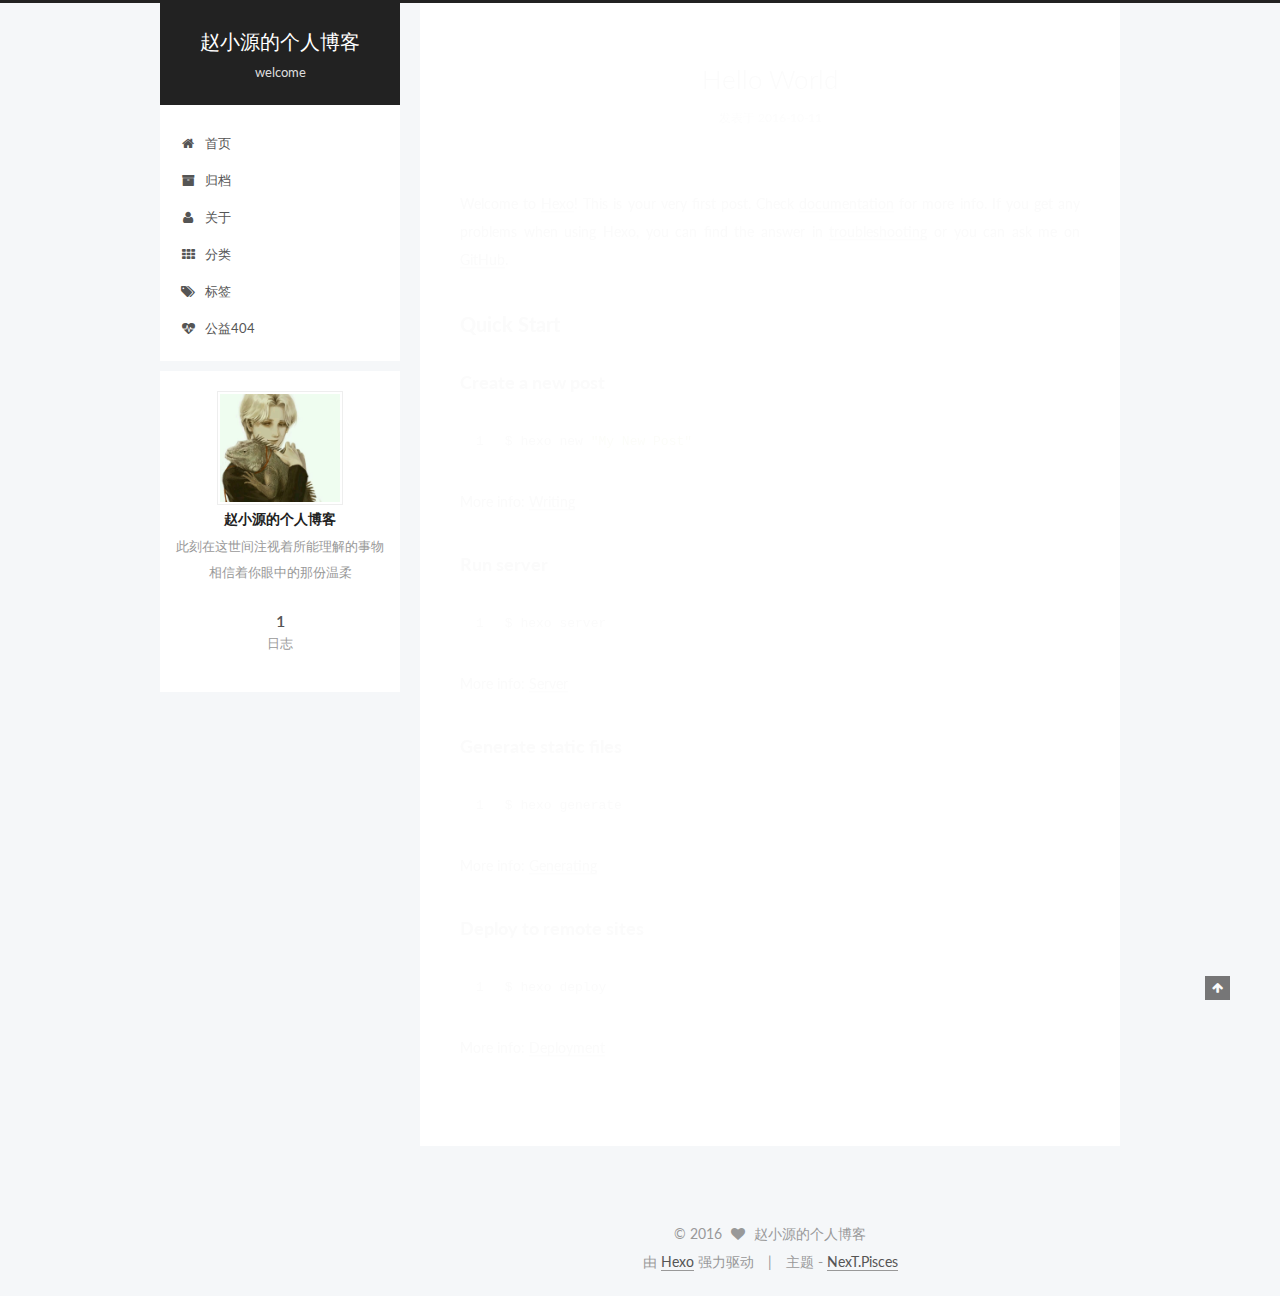
==== commit 2547db4d: "Site updated: 2016-10-12 16:10:22" ====
--- a/index.html
+++ b/index.html
@@ -87,7 +87,7 @@
 <meta name="description" content="此刻在这世间注视着所能理解的事物 相信着你眼中的那份温柔">
 <meta property="og:type" content="website">
 <meta property="og:title" content="赵小源的个人博客">
-<meta property="og:url" content="http://yoursite.com/index.html">
+<meta property="og:url" content="https://zhaoqiyuan123.github.io/index.html">
 <meta property="og:site_name" content="赵小源的个人博客">
 <meta property="og:description" content="此刻在这世间注视着所能理解的事物 相信着你眼中的那份温柔">
 <meta name="twitter:card" content="summary">
@@ -113,7 +113,7 @@
 
 
 
-  <link rel="canonical" href="http://yoursite.com/"/>
+  <link rel="canonical" href="https://zhaoqiyuan123.github.io/"/>
 
 
   <title> 赵小源的个人博客 </title>
--- a/css/main.css
+++ b/css/main.css
@@ -1558,7 +1558,7 @@
   width: 4px;
   height: 4px;
   border-radius: 50%;
-  background: #86788a;
+  background: #ff71e5;
 }
 .links-of-blogroll {
   font-size: 13px;
